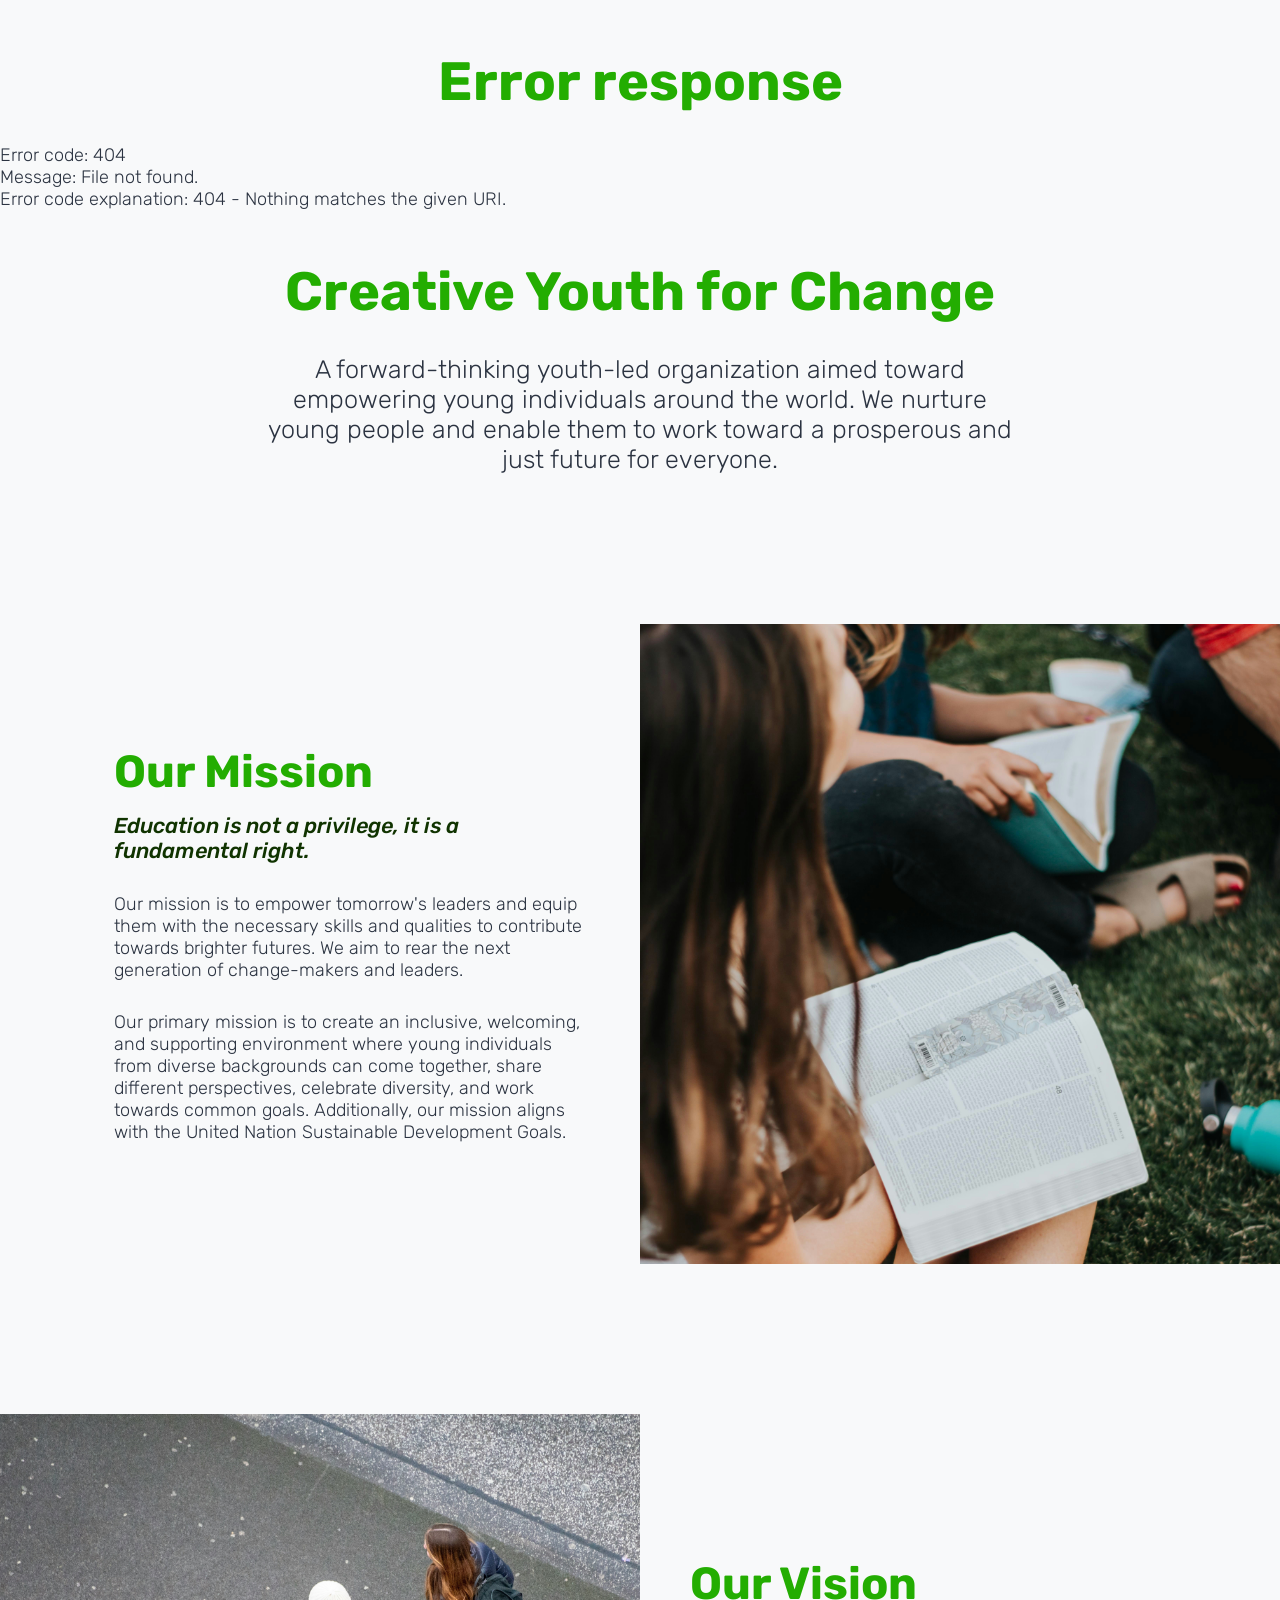
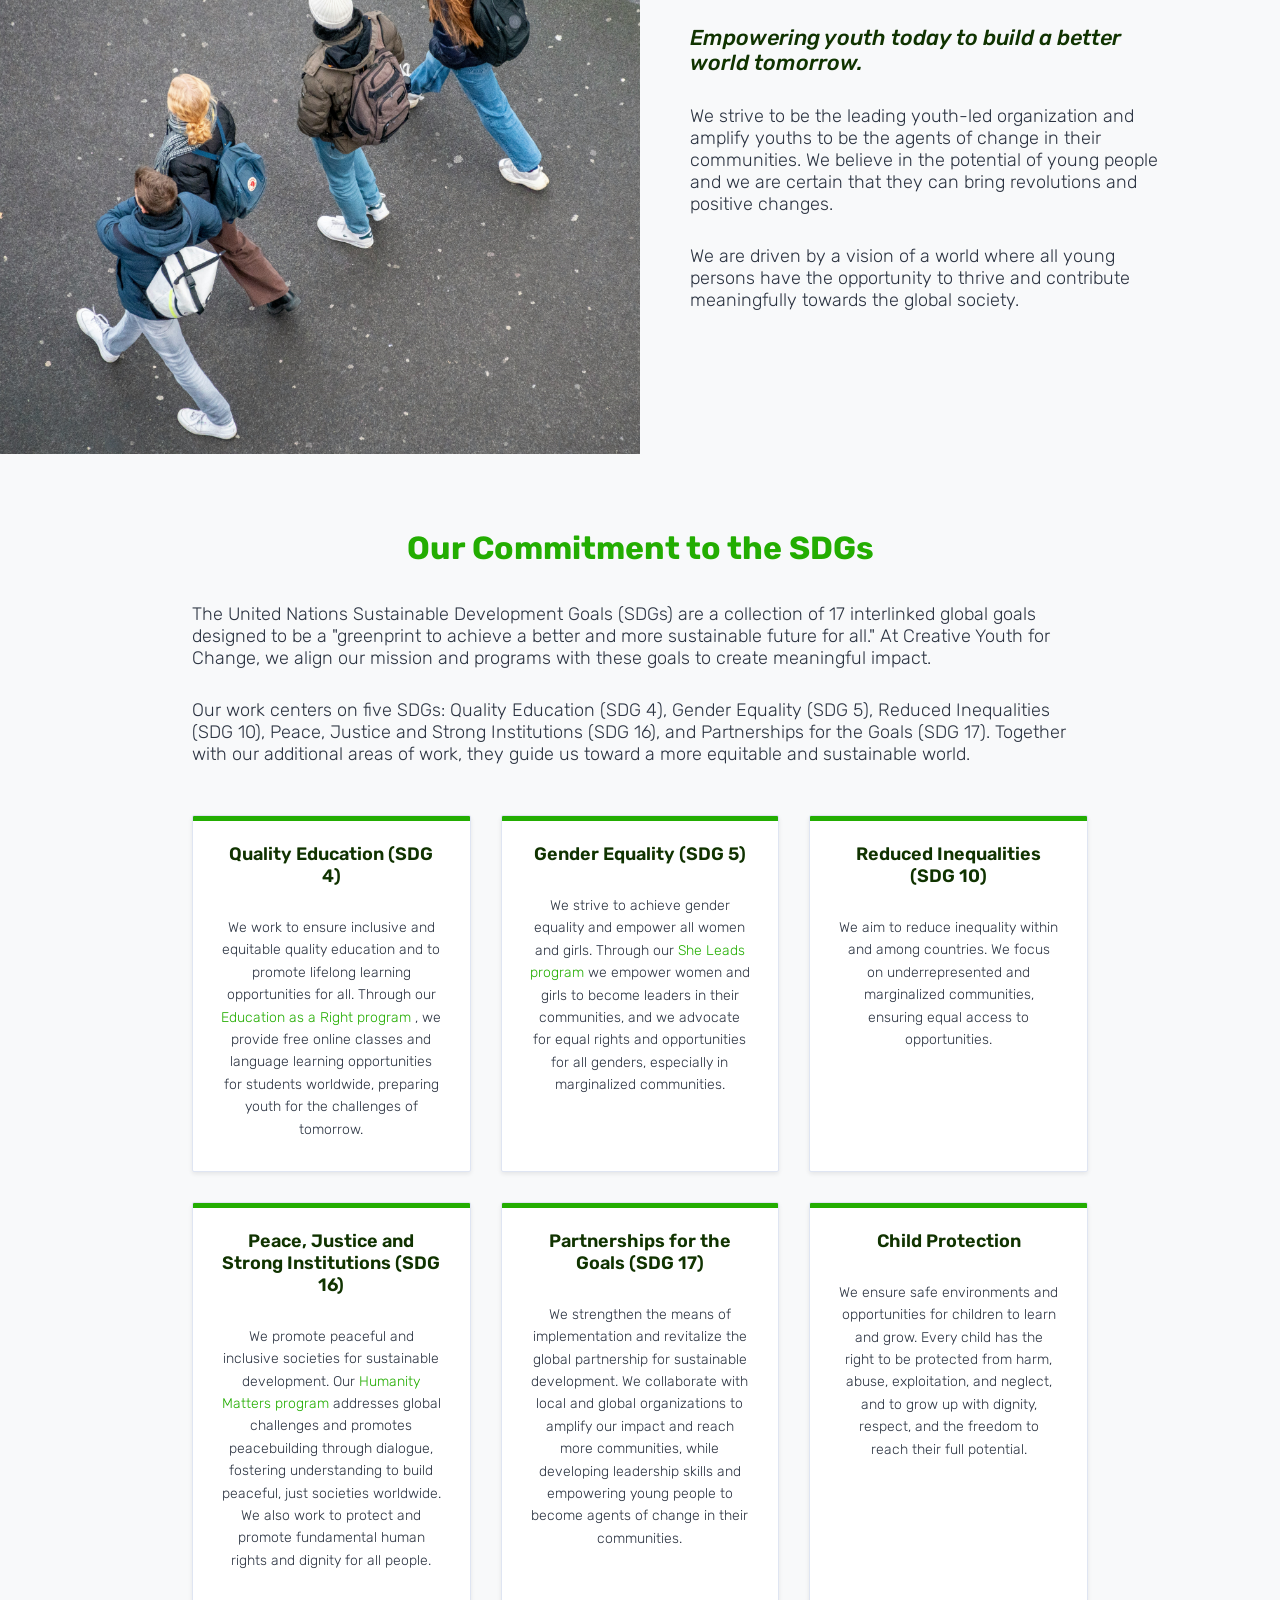
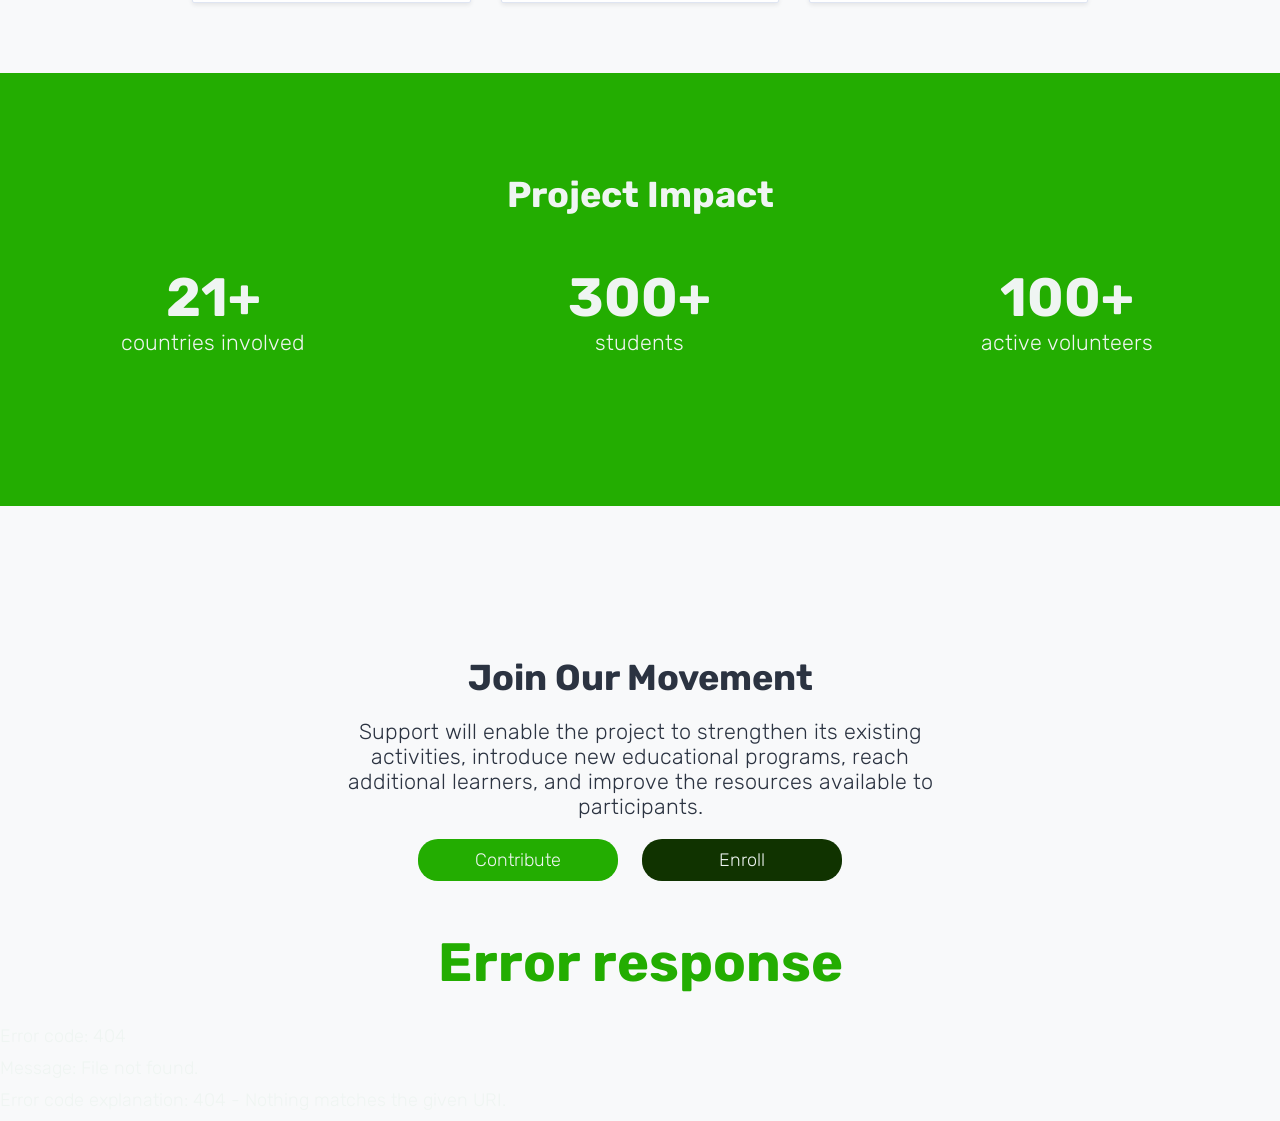
==== about-us.html @ 4e20cd15 "add about us page" ====
<!doctype html>
<html lang="en">
  <head>
    <meta charset="UTF-8" />
    <meta name="viewport" content="width=device-width, initial-scale=1.0" />
    <title>She Leads - Creative Youth for Change</title>
    <link rel="stylesheet" href="/CSS/main.css" />
    <link rel="icon" type="image/png" href="/0images/CYC-logo2.png" />
    <script src="/main.js" defer></script>
  </head>
  <body>
    <header><div id="navbar"></div></header>
    <main id="content" tabindex="-1">
      <h1 data-i18n="aboutPage.title">Creative Youth for Change</h1>
      <p class="subtitle" data-i18n="aboutPage.subtitle">
        A forward-thinking youth-led organization aimed toward empowering young
        individuals around the world. We nurture young people and enable them to
        work toward a prosperous and just future for everyone.
      </p>

      <section class="about-highlight">
        <div class="text-content">
          <h2 data-i18n="aboutPage.missionTitle">Our Mission</h2>

          <h3 data-i18n="aboutPage.missionHeading">Education is not a privilege, it is a fundamental right.</h3>

          <p data-i18n="aboutPage.missionParagraph1">
            Our mission is to empower tomorrow's leaders and equip them with the
            necessary skills and qualities to contribute towards brighter
            futures. We aim to rear the next generation of change-makers and
            leaders.
          </p>

          <p data-i18n="aboutPage.missionParagraph2">
            Our primary mission is to create an inclusive, welcoming, and
            supporting environment where young individuals from diverse
            backgrounds can come together, share different perspectives,
            celebrate diversity, and work towards common goals. Additionally,
            our mission aligns with the United Nation Sustainable Development
            Goals.
          </p>
        </div>
        <img src="/0images/mission.png" alt="" />
      </section>
      <section class="about-highlight reverse">
        <div class="text-content">
          <h2 data-i18n="aboutPage.visionTitle">Our Vision</h2>

          <h3 data-i18n="aboutPage.visionHeading">Empowering youth today to build a better world tomorrow.</h3>

          <p data-i18n="aboutPage.visionParagraph1">
            We strive to be the leading youth-led organization and amplify
            youths to be the agents of change in their communities. We believe
            in the potential of young people and we are certain that they can
            bring revolutions and positive changes.
          </p>

          <p data-i18n="aboutPage.visionParagraph2">
            We are driven by a vision of a world where all young persons have
            the opportunity to thrive and contribute meaningfully towards the
            global society.
          </p>
        </div>
        <img src="/0images/vision.png" alt="" />
      </section>
      <section class="paragraph">
        <h2 class="section-title" data-i18n="aboutPage.sdgTitle">Our Commitment to the SDGs</h2>
        <p data-i18n="aboutPage.sdgParagraph1">
          The United Nations Sustainable Development Goals (SDGs) are a
          collection of 17 interlinked global goals designed to be a "greenprint
          to achieve a better and more sustainable future for all." At Creative
          Youth for Change, we align our mission and programs with these goals
          to create meaningful impact.
        </p>
        <p data-i18n="aboutPage.sdgParagraph2">
          Our work centers on five SDGs: Quality Education (SDG 4), Gender
          Equality (SDG 5), Reduced Inequalities (SDG 10), Peace, Justice and
          Strong Institutions (SDG 16), and Partnerships for the Goals (SDG 17).
          Together with our additional areas of work, they guide us toward a
          more equitable and sustainable world.
        </p>

        <div class="cards">
          <div class="card">
            <div class="card-img"></div>
            <div class="card-body">
              <h3 data-i18n="aboutPage.sdg4Title">Quality Education (SDG 4)</h3>
              <p>
                <span data-i18n="aboutPage.sdg4Before">We work to ensure inclusive and equitable quality education and to promote lifelong learning opportunities for all. Through our</span>
                <a href="/projects/education-as-a-right.html" data-i18n="aboutPage.sdg4Link">Education as a Right program</a>
                <span data-i18n="aboutPage.sdg4After">, we provide free online classes and language learning opportunities for students worldwide, preparing youth for the challenges of tomorrow.</span>
              </p>
            </div>
          </div>

          <div class="card">
            <div class="card-img"></div>
            <div class="card-body">
              <h3 data-i18n="aboutPage.sdg5Title">Gender Equality (SDG 5)</h3>
              <p>
                <span data-i18n="aboutPage.sdg5Before">We strive to achieve gender equality and empower all women and girls. Through our</span>
                <a href="/projects/she-leads.html" data-i18n="aboutPage.sdg5Link">She Leads program</a>
                <span data-i18n="aboutPage.sdg5After">we empower women and girls to become leaders in their communities, and we advocate for equal rights and opportunities for all genders, especially in marginalized communities.</span>
              </p>
            </div>
          </div>

          <div class="card">
            <div class="card-img"></div>
            <div class="card-body">
              <h3 data-i18n="aboutPage.sdg10Title">Reduced Inequalities (SDG 10)</h3>
              <p data-i18n="aboutPage.sdg10Description">
                We aim to reduce inequality within and among countries. We focus
                on underrepresented and marginalized communities, ensuring equal
                access to opportunities.
              </p>
            </div>
          </div>

          <div class="card">
            <div class="card-img"></div>
            <div class="card-body">
              <h3 data-i18n="aboutPage.sdg16Title">Peace, Justice and Strong Institutions (SDG 16)</h3>
              <p>
                <span data-i18n="aboutPage.sdg16Before">We promote peaceful and inclusive societies for sustainable development. Our</span>
                <a href="/projects/humanity-matters.html" data-i18n="aboutPage.sdg16Link">Humanity Matters program</a>
                <span data-i18n="aboutPage.sdg16After">addresses global challenges and promotes peacebuilding through dialogue, fostering understanding to build peaceful, just societies worldwide. We also work to protect and promote fundamental human rights and dignity for all people.</span>
              </p>
            </div>
          </div>

          <div class="card">
            <div class="card-img"></div>
            <div class="card-body">
              <h3 data-i18n="aboutPage.sdg17Title">Partnerships for the Goals (SDG 17)</h3>
              <p data-i18n="aboutPage.sdg17Description">
                We strengthen the means of implementation and revitalize the
                global partnership for sustainable development. We collaborate
                with local and global organizations to amplify our impact and
                reach more communities, while developing leadership skills and
                empowering young people to become agents of change in their
                communities.
              </p>
            </div>
          </div>

          <div class="card">
            <div class="card-img"></div>
            <div class="card-body">
              <h3 data-i18n="aboutPage.childProtectionTitle">Child Protection</h3>
              <p data-i18n="aboutPage.childProtectionDescription">
                We ensure safe environments and opportunities for children to
                learn and grow. Every child has the right to be protected from
                harm, abuse, exploitation, and neglect, and to grow up with
                dignity, respect, and the freedom to reach their full potential.
              </p>
            </div>
          </div>
        </div>
      </section>

      <section class="impact-box">
        <h3 data-i18n="aboutPage.impactTitle">Project Impact</h3>
        <span class="topics-box">
          <div>
            <h4>21+</h4>
            <p data-i18n="aboutPage.impactCountries">countries involved</p>
          </div>
          <div>
            <h4>300+</h4>
            <p data-i18n="aboutPage.impactStudents">students</p>
          </div>
          <div>
            <h4>100+</h4>
            <p data-i18n="aboutPage.impactVolunteers">active volunteers</p>
          </div>
        </span>
      </section>
      <section class="join-us">
        <h3 data-i18n="aboutPage.joinTitle">Join Our Movement</h3>
        <p data-i18n="aboutPage.joinDescription">
          Support will enable the project to strengthen its existing activities,
          introduce new educational programs, reach additional learners, and
          improve the resources available to participants.
        </p>
        <a href="/contribute.html" data-i18n="contribute" class="contribute-btn"
          >Contribute</a
        >
        <a href="/enroll.html" data-i18n="enroll" class="enroll-btn">Enroll</a>
      </section>
    </main>
    <footer id="footer"></footer>
  </body>
</html>
---- CSS/main.css ----
@import "base.css";
@import "layout.css";
@import "components.css";
@import url("https://fonts.googleapis.com/css2?family=Funnel+Display:wght@300..800&family=Rubik:ital,wght@0,300..900;1,300..900&family=Valley+Sans:ital,wght@0,100..900;1,100..900&family=Vend+Sans:ital,wght@0,300..700;1,300..700&display=swap");

* {
  margin: 0;
  padding: 0;
  box-sizing: border-box;
}
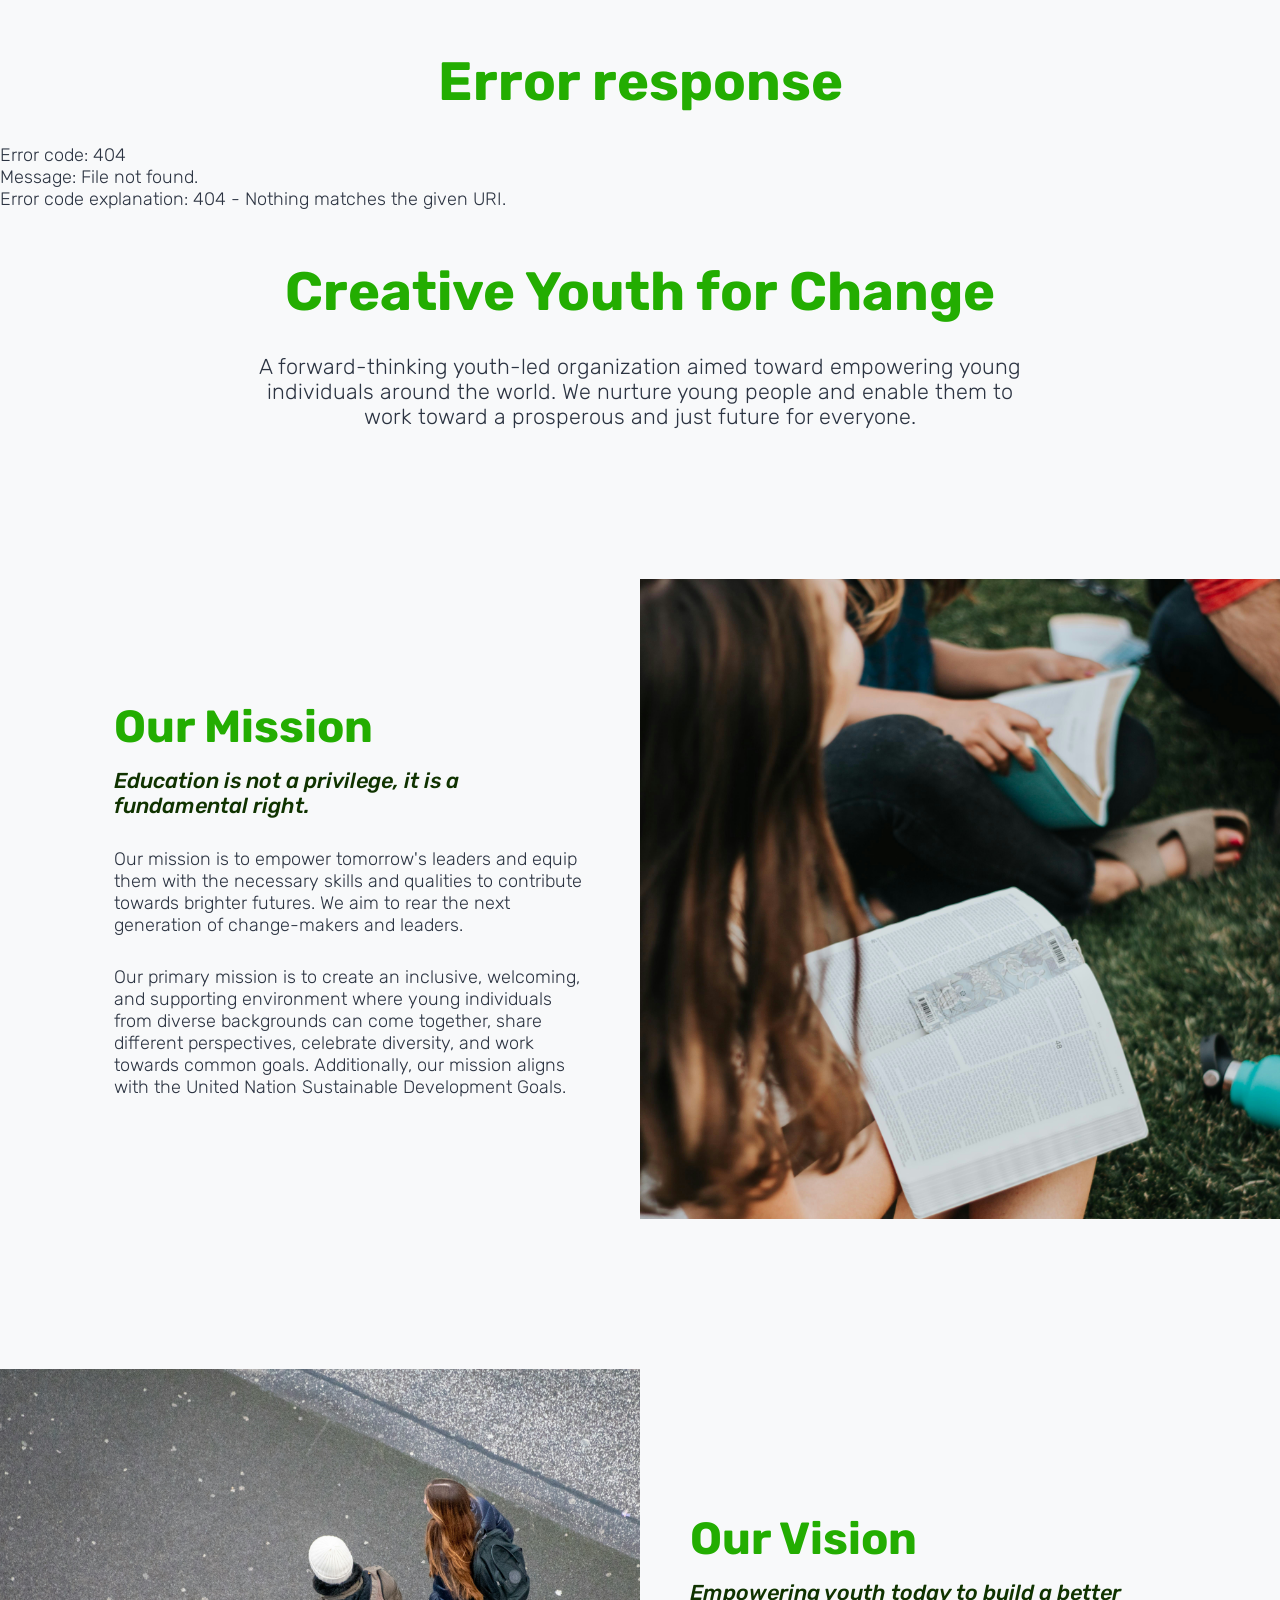
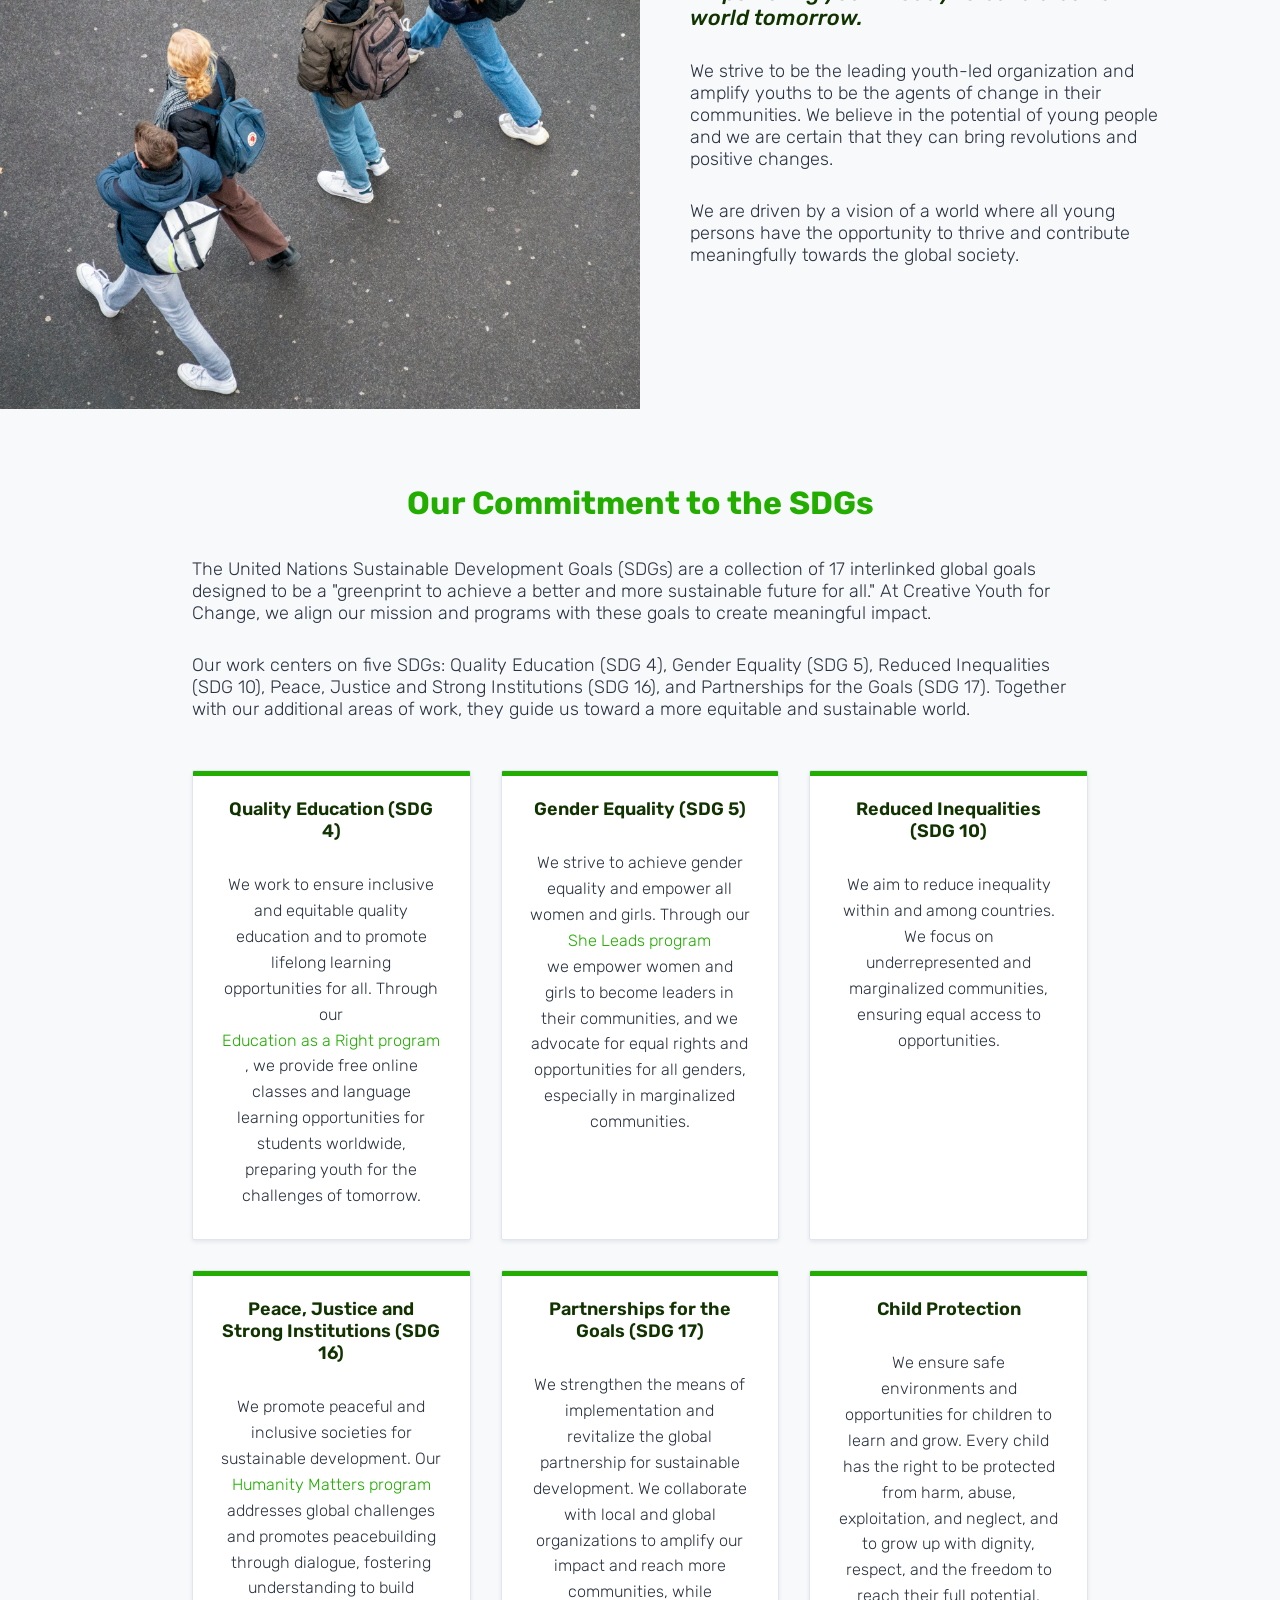
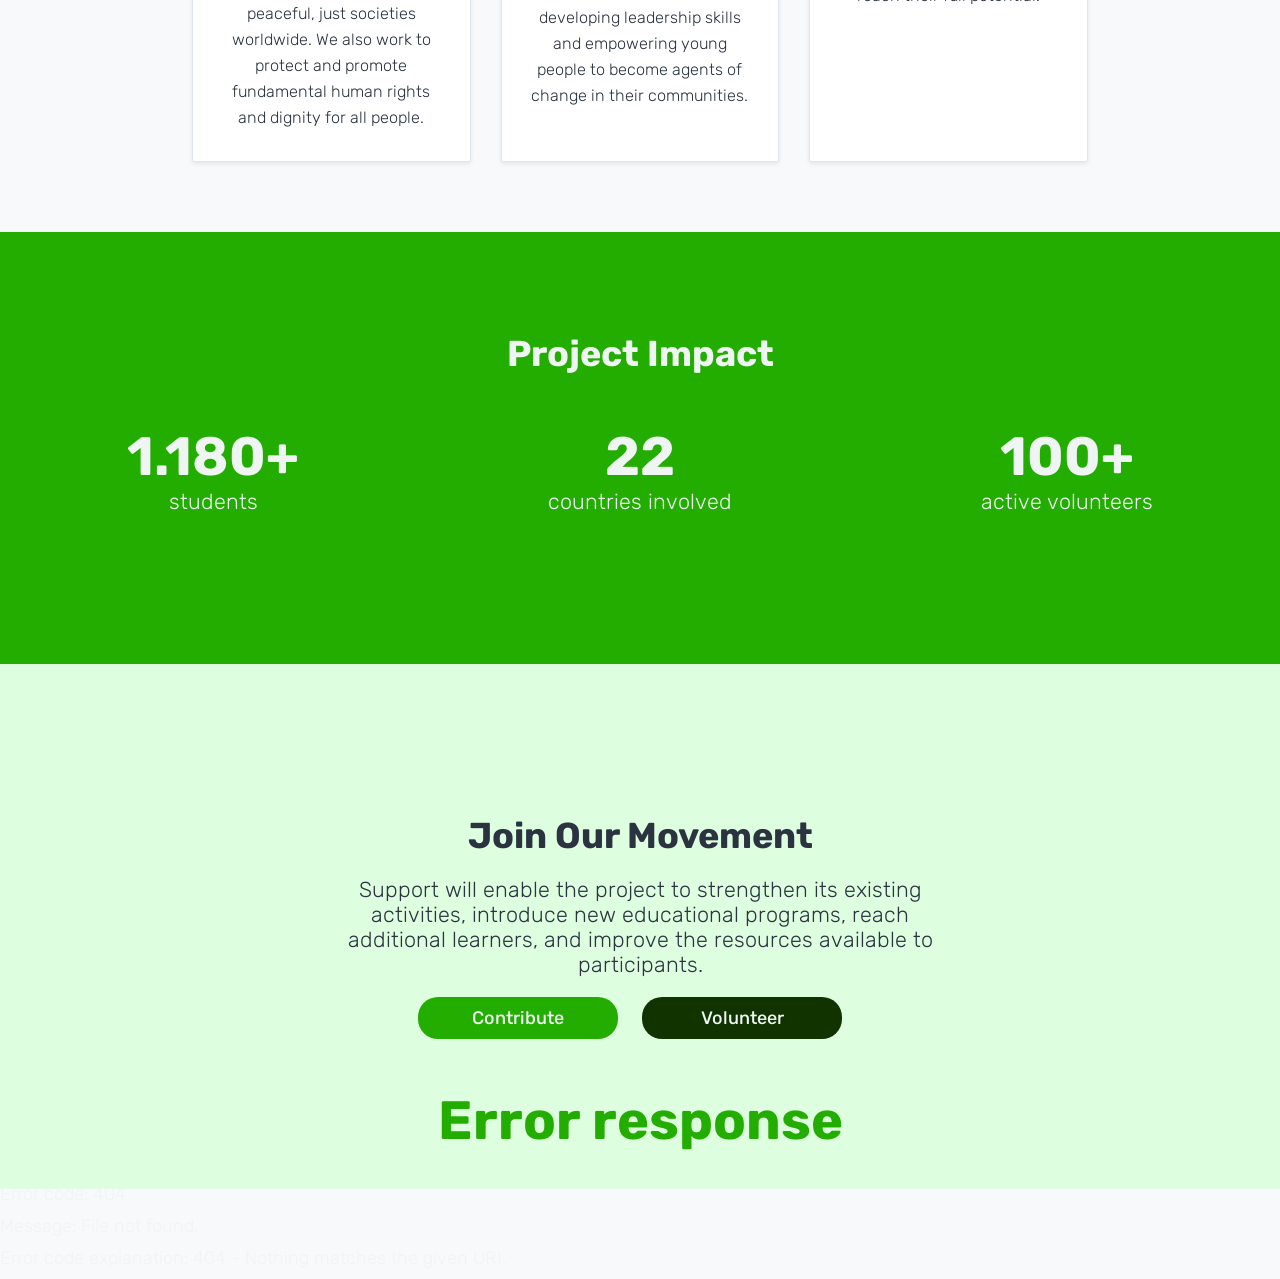
==== commit 793d2394: "add homepage" ====
--- a/about-us.html
+++ b/about-us.html
@@ -3,7 +3,7 @@
   <head>
     <meta charset="UTF-8" />
     <meta name="viewport" content="width=device-width, initial-scale=1.0" />
-    <title>She Leads - Creative Youth for Change</title>
+    <title>About Us - Creative Youth for Change</title>
     <link rel="stylesheet" href="/CSS/main.css" />
     <link rel="icon" type="image/png" href="/0images/CYC-logo2.png" />
     <script src="/main.js" defer></script>
@@ -22,7 +22,9 @@
         <div class="text-content">
           <h2 data-i18n="aboutPage.missionTitle">Our Mission</h2>
 
-          <h3 data-i18n="aboutPage.missionHeading">Education is not a privilege, it is a fundamental right.</h3>
+          <h3 data-i18n="aboutPage.missionHeading">
+            Education is not a privilege, it is a fundamental right.
+          </h3>
 
           <p data-i18n="aboutPage.missionParagraph1">
             Our mission is to empower tomorrow's leaders and equip them with the
@@ -46,7 +48,9 @@
         <div class="text-content">
           <h2 data-i18n="aboutPage.visionTitle">Our Vision</h2>
 
-          <h3 data-i18n="aboutPage.visionHeading">Empowering youth today to build a better world tomorrow.</h3>
+          <h3 data-i18n="aboutPage.visionHeading">
+            Empowering youth today to build a better world tomorrow.
+          </h3>
 
           <p data-i18n="aboutPage.visionParagraph1">
             We strive to be the leading youth-led organization and amplify
@@ -64,7 +68,9 @@
         <img src="/0images/vision.png" alt="" />
       </section>
       <section class="paragraph">
-        <h2 class="section-title" data-i18n="aboutPage.sdgTitle">Our Commitment to the SDGs</h2>
+        <h2 class="section-title" data-i18n="aboutPage.sdgTitle">
+          Our Commitment to the SDGs
+        </h2>
         <p data-i18n="aboutPage.sdgParagraph1">
           The United Nations Sustainable Development Goals (SDGs) are a
           collection of 17 interlinked global goals designed to be a "greenprint
@@ -86,9 +92,21 @@
             <div class="card-body">
               <h3 data-i18n="aboutPage.sdg4Title">Quality Education (SDG 4)</h3>
               <p>
-                <span data-i18n="aboutPage.sdg4Before">We work to ensure inclusive and equitable quality education and to promote lifelong learning opportunities for all. Through our</span>
-                <a href="/projects/education-as-a-right.html" data-i18n="aboutPage.sdg4Link">Education as a Right program</a>
-                <span data-i18n="aboutPage.sdg4After">, we provide free online classes and language learning opportunities for students worldwide, preparing youth for the challenges of tomorrow.</span>
+                <span data-i18n="aboutPage.sdg4Before"
+                  >We work to ensure inclusive and equitable quality education
+                  and to promote lifelong learning opportunities for all.
+                  Through our</span
+                >
+                <a
+                  href="/projects/education-as-a-right.html"
+                  data-i18n="aboutPage.sdg4Link"
+                  >Education as a Right program</a
+                >
+                <span data-i18n="aboutPage.sdg4After"
+                  >, we provide free online classes and language learning
+                  opportunities for students worldwide, preparing youth for the
+                  challenges of tomorrow.</span
+                >
               </p>
             </div>
           </div>
@@ -98,17 +116,31 @@
             <div class="card-body">
               <h3 data-i18n="aboutPage.sdg5Title">Gender Equality (SDG 5)</h3>
               <p>
-                <span data-i18n="aboutPage.sdg5Before">We strive to achieve gender equality and empower all women and girls. Through our</span>
-                <a href="/projects/she-leads.html" data-i18n="aboutPage.sdg5Link">She Leads program</a>
-                <span data-i18n="aboutPage.sdg5After">we empower women and girls to become leaders in their communities, and we advocate for equal rights and opportunities for all genders, especially in marginalized communities.</span>
-              </p>
-            </div>
-          </div>
-
-          <div class="card">
-            <div class="card-img"></div>
-            <div class="card-body">
-              <h3 data-i18n="aboutPage.sdg10Title">Reduced Inequalities (SDG 10)</h3>
+                <span data-i18n="aboutPage.sdg5Before"
+                  >We strive to achieve gender equality and empower all women
+                  and girls. Through our</span
+                >
+                <a
+                  href="/projects/she-leads.html"
+                  data-i18n="aboutPage.sdg5Link"
+                  >She Leads program</a
+                >
+                <span data-i18n="aboutPage.sdg5After"
+                  >we empower women and girls to become leaders in their
+                  communities, and we advocate for equal rights and
+                  opportunities for all genders, especially in marginalized
+                  communities.</span
+                >
+              </p>
+            </div>
+          </div>
+
+          <div class="card">
+            <div class="card-img"></div>
+            <div class="card-body">
+              <h3 data-i18n="aboutPage.sdg10Title">
+                Reduced Inequalities (SDG 10)
+              </h3>
               <p data-i18n="aboutPage.sdg10Description">
                 We aim to reduce inequality within and among countries. We focus
                 on underrepresented and marginalized communities, ensuring equal
@@ -120,19 +152,35 @@
           <div class="card">
             <div class="card-img"></div>
             <div class="card-body">
-              <h3 data-i18n="aboutPage.sdg16Title">Peace, Justice and Strong Institutions (SDG 16)</h3>
+              <h3 data-i18n="aboutPage.sdg16Title">
+                Peace, Justice and Strong Institutions (SDG 16)
+              </h3>
               <p>
-                <span data-i18n="aboutPage.sdg16Before">We promote peaceful and inclusive societies for sustainable development. Our</span>
-                <a href="/projects/humanity-matters.html" data-i18n="aboutPage.sdg16Link">Humanity Matters program</a>
-                <span data-i18n="aboutPage.sdg16After">addresses global challenges and promotes peacebuilding through dialogue, fostering understanding to build peaceful, just societies worldwide. We also work to protect and promote fundamental human rights and dignity for all people.</span>
-              </p>
-            </div>
-          </div>
-
-          <div class="card">
-            <div class="card-img"></div>
-            <div class="card-body">
-              <h3 data-i18n="aboutPage.sdg17Title">Partnerships for the Goals (SDG 17)</h3>
+                <span data-i18n="aboutPage.sdg16Before"
+                  >We promote peaceful and inclusive societies for sustainable
+                  development. Our</span
+                >
+                <a
+                  href="/projects/humanity-matters.html"
+                  data-i18n="aboutPage.sdg16Link"
+                  >Humanity Matters program</a
+                >
+                <span data-i18n="aboutPage.sdg16After"
+                  >addresses global challenges and promotes peacebuilding
+                  through dialogue, fostering understanding to build peaceful,
+                  just societies worldwide. We also work to protect and promote
+                  fundamental human rights and dignity for all people.</span
+                >
+              </p>
+            </div>
+          </div>
+
+          <div class="card">
+            <div class="card-img"></div>
+            <div class="card-body">
+              <h3 data-i18n="aboutPage.sdg17Title">
+                Partnerships for the Goals (SDG 17)
+              </h3>
               <p data-i18n="aboutPage.sdg17Description">
                 We strengthen the means of implementation and revitalize the
                 global partnership for sustainable development. We collaborate
@@ -147,7 +195,9 @@
           <div class="card">
             <div class="card-img"></div>
             <div class="card-body">
-              <h3 data-i18n="aboutPage.childProtectionTitle">Child Protection</h3>
+              <h3 data-i18n="aboutPage.childProtectionTitle">
+                Child Protection
+              </h3>
               <p data-i18n="aboutPage.childProtectionDescription">
                 We ensure safe environments and opportunities for children to
                 learn and grow. Every child has the right to be protected from
@@ -160,24 +210,24 @@
       </section>
 
       <section class="impact-box">
-        <h3 data-i18n="aboutPage.impactTitle">Project Impact</h3>
+        <h2 data-i18n="aboutPage.impactTitle">Project Impact</h2>
         <span class="topics-box">
           <div>
-            <h4>21+</h4>
+            <h3>1.180+</h3>
+            <p data-i18n="aboutPage.impactStudents">students</p>
+          </div>
+          <div>
+            <h3>22</h3>
             <p data-i18n="aboutPage.impactCountries">countries involved</p>
           </div>
           <div>
-            <h4>300+</h4>
-            <p data-i18n="aboutPage.impactStudents">students</p>
-          </div>
-          <div>
-            <h4>100+</h4>
+            <h3>100+</h3>
             <p data-i18n="aboutPage.impactVolunteers">active volunteers</p>
           </div>
         </span>
       </section>
       <section class="join-us">
-        <h3 data-i18n="aboutPage.joinTitle">Join Our Movement</h3>
+        <h2 data-i18n="aboutPage.joinTitle">Join Our Movement</h2>
         <p data-i18n="aboutPage.joinDescription">
           Support will enable the project to strengthen its existing activities,
           introduce new educational programs, reach additional learners, and
@@ -186,7 +236,12 @@
         <a href="/contribute.html" data-i18n="contribute" class="contribute-btn"
           >Contribute</a
         >
-        <a href="/enroll.html" data-i18n="enroll" class="enroll-btn">Enroll</a>
+        <a
+          href="/contribute.html#volunteer"
+          data-i18n="volunteer"
+          class="enroll-btn"
+          >Volunteer</a
+        >
       </section>
     </main>
     <footer id="footer"></footer>
